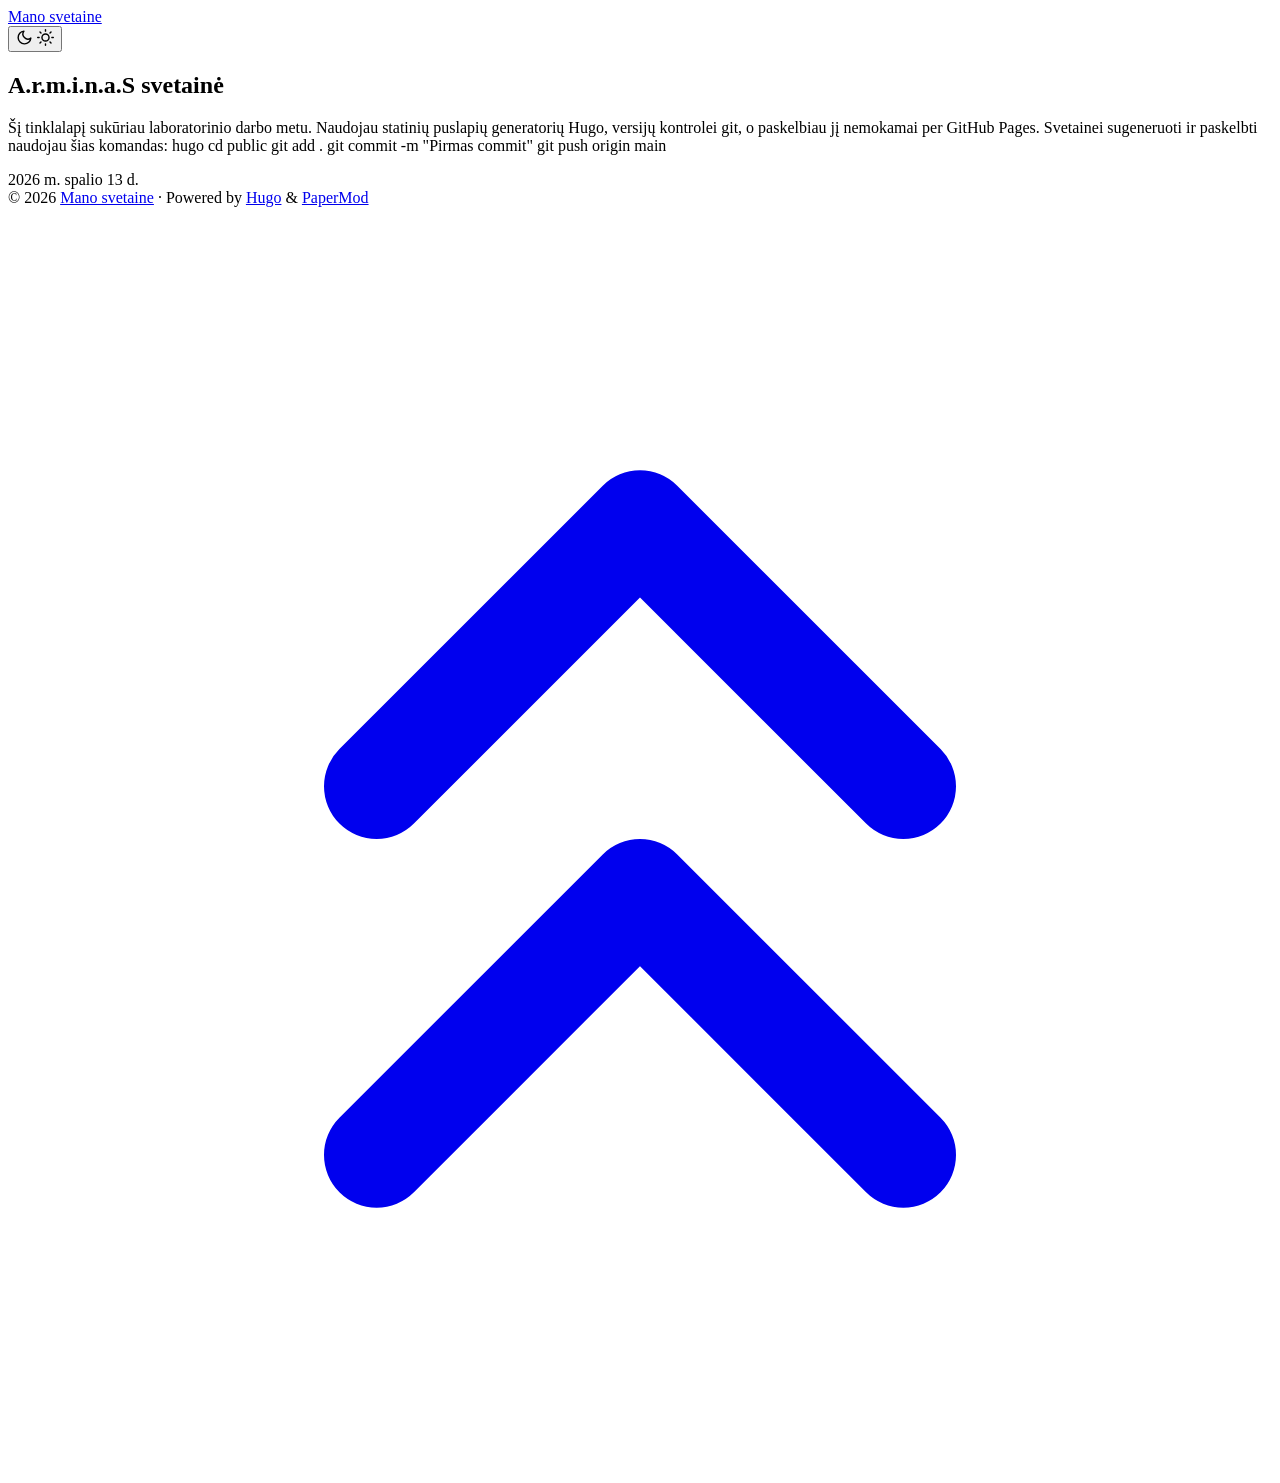
==== index.html @ 0894e8c7 "Pirmas commit" ====
<!DOCTYPE html>
<html lang="en" dir="auto" data-theme="auto">

<head>
	<meta name="generator" content="Hugo 0.167.0"><meta charset="utf-8">
<meta http-equiv="X-UA-Compatible" content="IE=edge">
<meta name="viewport" content="width=device-width, initial-scale=1, shrink-to-fit=no">
<meta name="robots" content="index, follow">
<title>Mano svetaine</title>

<meta name="description" content="">
<meta name="author" content="">
<link rel="canonical" href="https://A-r-m-i-n-a-S.github.io/">
<link crossorigin="anonymous" href="/assets/css/stylesheet.89ca4972ab5e6aaa05e9a0dae0c4bb64b26585bc79e36f5cf33614eea0283abe.css" integrity="sha256-icpJcqteaqoF6aDa4MS7ZLJlhbx5429c8zYU7qAoOr4=" rel="preload stylesheet" as="style">
<link rel="icon" href="https://A-r-m-i-n-a-S.github.io/favicon.ico">
<link rel="icon" type="image/png" sizes="16x16" href="https://A-r-m-i-n-a-S.github.io/favicon-16x16.png">
<link rel="icon" type="image/png" sizes="32x32" href="https://A-r-m-i-n-a-S.github.io/favicon-32x32.png">
<link rel="apple-touch-icon" href="https://A-r-m-i-n-a-S.github.io/apple-touch-icon.png">
<link rel="mask-icon" href="https://A-r-m-i-n-a-S.github.io/safari-pinned-tab.svg">
<meta name="theme-color" content="#2e2e33">
<meta name="msapplication-TileColor" content="#2e2e33">
<link rel="alternate" type="application/rss+xml" href="https://A-r-m-i-n-a-S.github.io/index.xml" title="rss">
<link rel="alternate" hreflang="en" href="https://A-r-m-i-n-a-S.github.io/">
<noscript>
    <style>
        #theme-toggle,
        .top-link {
            display: none;
        }

    </style>
    <style>
        @media (prefers-color-scheme: dark) {
            :root {
                --theme: rgb(29, 30, 32);
                --entry: rgb(46, 46, 51);
                --primary: rgb(218, 218, 219);
                --secondary: rgb(155, 156, 157);
                --tertiary: rgb(65, 66, 68);
                --content: rgb(196, 196, 197);
                --code-block-bg: rgb(46, 46, 51);
                --code-bg: rgb(55, 56, 62);
                --border: rgb(51, 51, 51);
                color-scheme: dark;
            }

            .list {
                background: var(--theme);
            }

            .toc {
                background: var(--entry);
            }
        }

    </style>
</noscript>
<script>
    if (localStorage.getItem("pref-theme") === "dark") {
        document.querySelector("html").dataset.theme = 'dark';
    } else if (localStorage.getItem("pref-theme") === "light") {
       document.querySelector("html").dataset.theme = 'light';
    } else if (window.matchMedia('(prefers-color-scheme: dark)').matches) {
        document.querySelector("html").dataset.theme = 'dark';
    } else {
        document.querySelector("html").dataset.theme = 'light';
    }

</script><meta property="og:url" content="https://A-r-m-i-n-a-S.github.io/">
  <meta property="og:site_name" content="Mano svetaine">
  <meta property="og:title" content="Mano svetaine">
  <meta property="og:locale" content="lt">
  <meta property="og:type" content="website">

  <meta name="twitter:card" content="summary">
  <meta name="twitter:title" content="Mano svetaine">

<script type="application/ld+json">
{
  "@context": "https://schema.org",
  "@type": "Organization",
  "name": "Mano svetaine",
  "url": "https://A-r-m-i-n-a-S.github.io/",
  "description": "",
  "logo": "https://A-r-m-i-n-a-S.github.io/favicon.ico",
  "sameAs": [
      
  ]
}
</script>
</head>
<body class="list" id="top">
    <header class="header">
    <nav class="header-nav">
        <div class="logo">
            <a href="https://A-r-m-i-n-a-S.github.io/" accesskey="h" title="Mano svetaine (Alt + H)">Mano svetaine</a>
            <div class="logo-switches">
                <button id="theme-toggle" class="theme-toggle" accesskey="t" title="(Alt + T)" aria-label="Toggle theme">
                    <svg class="moon" xmlns="http://www.w3.org/2000/svg" width="17" height="17" viewBox="0 0 24 24"
                        fill="none" stroke="currentColor" stroke-width="2" stroke-linecap="round"
                        stroke-linejoin="round">
                        <path d="M21 12.79A9 9 0 1 1 11.21 3 7 7 0 0 0 21 12.79z"></path>
                    </svg>
                    <svg class="sun" xmlns="http://www.w3.org/2000/svg" width="17" height="17" viewBox="0 0 24 24"
                        fill="none" stroke="currentColor" stroke-width="2" stroke-linecap="round"
                        stroke-linejoin="round">
                        <circle cx="12" cy="12" r="5"></circle>
                        <line x1="12" y1="1" x2="12" y2="3"></line>
                        <line x1="12" y1="21" x2="12" y2="23"></line>
                        <line x1="4.22" y1="4.22" x2="5.64" y2="5.64"></line>
                        <line x1="18.36" y1="18.36" x2="19.78" y2="19.78"></line>
                        <line x1="1" y1="12" x2="3" y2="12"></line>
                        <line x1="21" y1="12" x2="23" y2="12"></line>
                        <line x1="4.22" y1="19.78" x2="5.64" y2="18.36"></line>
                        <line x1="18.36" y1="5.64" x2="19.78" y2="4.22"></line>
                    </svg>
                </button>
            </div>
        </div>
        <ul id="menu" class="menu">
        </ul>
    </nav>
</header>
<main class="main"> 

<article class="first-entry"> 
  <header class="entry-header">
    <h2 class="entry-hint-parent">A.r.m.i.n.a.S svetainė
    </h2>
  </header>
  <div class="entry-content">
    <p>Šį tinklalapį sukūriau laboratorinio darbo metu. Naudojau statinių puslapių generatorių Hugo, versijų kontrolei git, o paskelbiau jį nemokamai per GitHub Pages.
Svetainei sugeneruoti ir paskelbti naudojau šias komandas:
hugo cd public git add . git commit -m &#34;Pirmas commit&#34; git push origin main </p>
  </div>
  <footer class="entry-footer">

<span title='2026-10-13 12:55:57 +0300 EEST'>2026 m. spalio 13 d.</span></footer>
  <a class="entry-link" aria-label="post link to A.r.m.i.n.a.S svetainė" href="https://A-r-m-i-n-a-S.github.io/posts/pirmas-postas/"></a>
</article>
    </main>
    
<footer class="footer">
        <span>&copy; 2026 <a href="https://A-r-m-i-n-a-S.github.io/">Mano svetaine</a></span> · 

    
    
    <span>
        Powered by
        <a href="https://gohugo.io/?utm_source=papermod" rel="noopener" target="_blank">Hugo</a> &
        <a href="https://github.com/adityatelange/hugo-PaperMod/" rel="noopener" target="_blank">PaperMod</a>
    </span>
</footer>
<a href="#top" id="top-link" class="top-link hidden" aria-label="go to top" title="Go to Top (Alt + G)" accesskey="g">
    <svg xmlns="http://www.w3.org/2000/svg" viewBox="0 0 24 24" fill="none" stroke="currentColor" stroke-width="2"
        stroke-linecap="round" stroke-linejoin="round" class="feather feather-chevrons-up">
        <polyline points="17 11 12 6 7 11"></polyline>
        <polyline points="17 18 12 13 7 18"></polyline>
    </svg>
</a>

<script>
    let menu = document.getElementById('menu');
    if (menu) {
        
        const scrollPosition = localStorage.getItem("menu-scroll-position");
        if (scrollPosition) {
            menu.scrollLeft = parseInt(scrollPosition, 10);
        }
        
        menu.onscroll = function () {
            localStorage.setItem("menu-scroll-position", menu.scrollLeft);
        }
    }

    document.querySelectorAll('a[href^="#"]').forEach(anchor => {
        anchor.addEventListener("click", function (e) {
            e.preventDefault();
            var id = this.getAttribute("href").substr(1);
            if (!window.matchMedia('(prefers-reduced-motion: reduce)').matches) {
                document.querySelector(`[id='${decodeURIComponent(id)}']`).scrollIntoView({
                    behavior: "smooth"
                });
            } else {
                document.querySelector(`[id='${decodeURIComponent(id)}']`).scrollIntoView();
            }
            if (id === "top") {
                history.replaceState(null, null, " ");
            } else {
                history.pushState(null, null, `#${id}`);
            }
        });
    });

</script>
<script>
    var toplink = document.getElementById("top-link");
    window.onscroll = function () {
        const scrollThreshold = window.innerHeight;
        if (document.body.scrollTop > scrollThreshold || document.documentElement.scrollTop > scrollThreshold) {
            toplink.classList.remove("hidden");
        } else {
            toplink.classList.add("hidden");
        }
    };

</script>
<script>
    document.getElementById("theme-toggle").addEventListener("click", () => {
        const html = document.querySelector("html");
        if (html.dataset.theme === "dark") {
            html.dataset.theme = 'light';
            localStorage.setItem("pref-theme", 'light');
        } else {
            html.dataset.theme = 'dark';
            localStorage.setItem("pref-theme", 'dark');
        }
    })

</script>
</body>

</html>
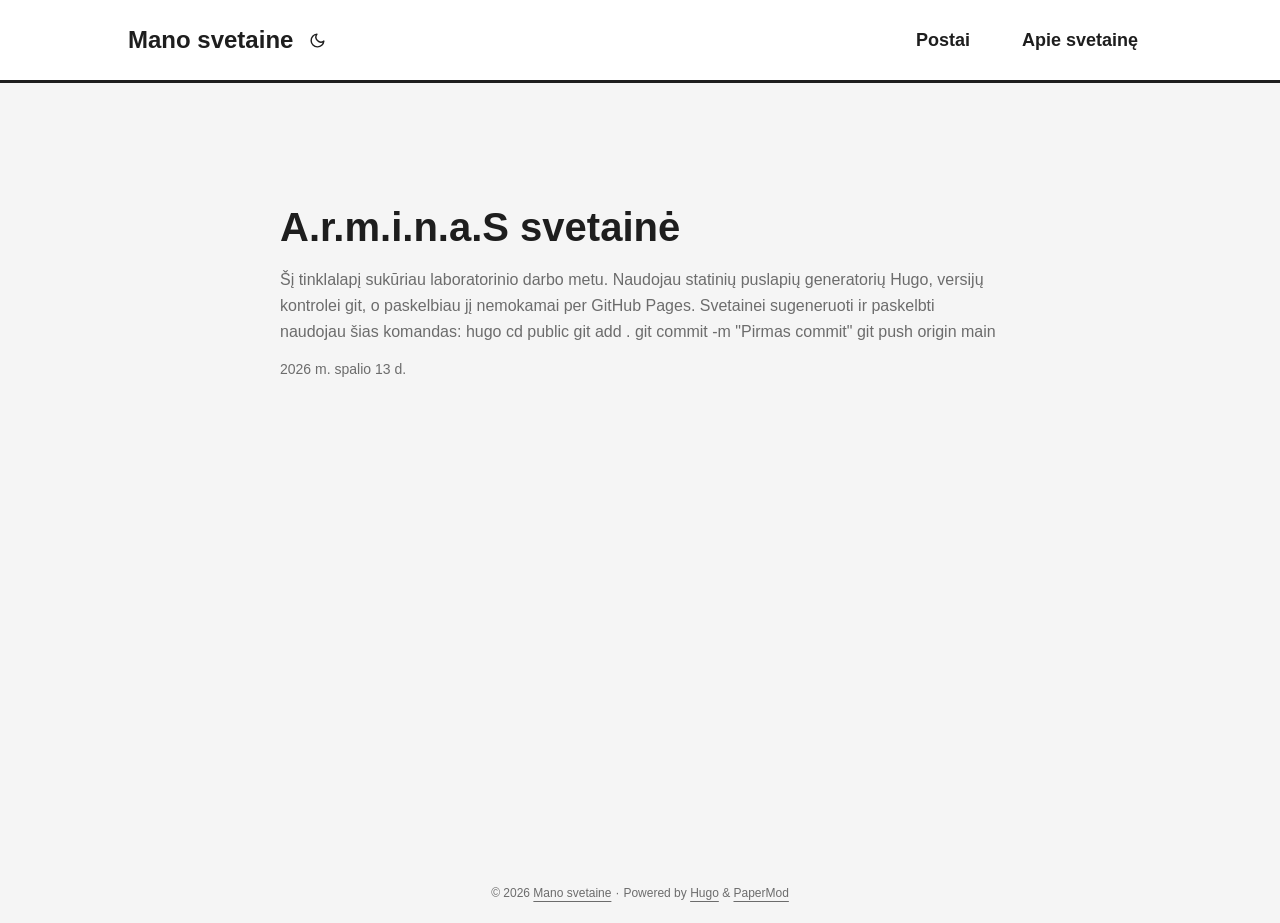
==== commit 6108872c: "Pridėta meniu juosta" ====
--- a/index.html
+++ b/index.html
@@ -11,7 +11,7 @@
 <meta name="description" content="">
 <meta name="author" content="">
 <link rel="canonical" href="https://A-r-m-i-n-a-S.github.io/">
-<link crossorigin="anonymous" href="/assets/css/stylesheet.89ca4972ab5e6aaa05e9a0dae0c4bb64b26585bc79e36f5cf33614eea0283abe.css" integrity="sha256-icpJcqteaqoF6aDa4MS7ZLJlhbx5429c8zYU7qAoOr4=" rel="preload stylesheet" as="style">
+<link crossorigin="anonymous" href="/assets/css/stylesheet.css" rel="preload stylesheet" as="style">
 <link rel="icon" href="https://A-r-m-i-n-a-S.github.io/favicon.ico">
 <link rel="icon" type="image/png" sizes="16x16" href="https://A-r-m-i-n-a-S.github.io/favicon-16x16.png">
 <link rel="icon" type="image/png" sizes="32x32" href="https://A-r-m-i-n-a-S.github.io/favicon-32x32.png">
@@ -118,6 +118,16 @@
             </div>
         </div>
         <ul id="menu" class="menu">
+            <li>
+                <a href="https://A-r-m-i-n-a-S.github.io/posts/" title="Postai">
+                    <span>Postai</span>
+                </a>
+            </li>
+            <li>
+                <a href="https://A-r-m-i-n-a-S.github.io/about/" title="Apie svetainę">
+                    <span>Apie svetainę</span>
+                </a>
+            </li>
         </ul>
     </nav>
 </header>
--- a/assets/css/stylesheet.css
+++ b/assets/css/stylesheet.css
@@ -0,0 +1,7 @@
+/*
+  PaperMod v8+
+  License: MIT https://github.com/adityatelange/hugo-PaperMod/blob/master/LICENSE
+  Copyright (c) 2020 nanxiaobei and adityatelange
+  Copyright (c) 2021-2026 adityatelange
+*/
+:root{--gap:24px;--content-gap:20px;--nav-width:1024px;--main-width:720px;--header-height:60px;--footer-height:60px;--radius:8px;--theme:rgb(255, 255, 255);--entry:rgb(255, 255, 255);--primary:rgb(30, 30, 30);--secondary:rgb(108, 108, 108);--tertiary:rgb(214, 214, 214);--content:rgb(31, 31, 31);--code-block-bg:rgb(28, 29, 33);--code-bg:rgb(245, 245, 245);--border:rgb(238, 238, 238);color-scheme:light}:root[data-theme=dark]{--theme:rgb(29, 30, 32);--entry:rgb(46, 46, 51);--primary:rgb(218, 218, 219);--secondary:rgb(155, 156, 157);--tertiary:rgb(65, 66, 68);--content:rgb(196, 196, 197);--code-block-bg:rgb(46, 46, 51);--code-bg:rgb(55, 56, 62);--border:rgb(51, 51, 51);color-scheme:dark}.list{background:var(--code-bg)}[data-theme=dark] .list{background:var(--theme)}*,::after,::before{box-sizing:border-box}html{-webkit-tap-highlight-color:transparent;overflow-y:scroll;-webkit-text-size-adjust:100%;text-size-adjust:100%}a,button,body,h1,h2,h3,h4,h5,h6{color:var(--primary)}body{font-family:-apple-system,BlinkMacSystemFont,segoe ui,Roboto,Oxygen,Ubuntu,Cantarell,open sans,helvetica neue,sans-serif;font-size:18px;line-height:1.6;word-break:break-word;background:var(--theme)}article,aside,figcaption,figure,footer,header,hgroup,main,nav,section,table{display:block}h1,h2,h3,h4,h5,h6{line-height:1.2}h1,h2,h3,h4,h5,h6,p{margin-top:0;margin-bottom:0}ul{padding:0}a{text-decoration:none}body,figure,ul{margin:0}table{width:100%;border-collapse:collapse;border-spacing:0;overflow-x:auto;word-break:keep-all}button,input,textarea{padding:0;font:inherit;background:0 0;border:0}input,textarea{outline:0}button,input[type=button],input[type=submit]{cursor:pointer}input:-webkit-autofill,textarea:-webkit-autofill{box-shadow:0 0 0 50px var(--theme)inset}img{display:block;max-width:100%}.not-found{position:absolute;left:0;right:0;display:flex;align-items:center;justify-content:center;height:80%;font-size:160px;font-weight:700}.archive-posts{width:100%;font-size:16px}.archive-year{margin-top:40px}.archive-year:not(:last-of-type){border-bottom:2px solid var(--border)}.archive-month{display:flex;align-items:flex-start;padding:10px 0}.archive-month-header{margin:25px 0;width:200px}.archive-month:not(:last-of-type){border-bottom:1px solid var(--border)}.archive-entry{position:relative;padding:5px;margin:10px 0}.archive-entry-title{margin:5px 0;font-weight:400}.archive-count,.archive-meta{color:var(--secondary);font-size:14px}.footer,.top-link{font-size:12px;color:var(--secondary)}.footer{max-width:calc(var(--main-width) + var(--gap) * 2);margin:auto;padding:calc((var(--footer-height) - var(--gap))/2)var(--gap);text-align:center;line-height:24px}.footer span{margin-inline-start:1px;margin-inline-end:1px}.footer span:last-child{white-space:nowrap}.footer a{color:inherit;text-underline-offset:.25rem;text-decoration:underline}.top-link{position:fixed;bottom:4rem;right:2rem;z-index:99;background:var(--tertiary);width:2.5rem;height:2.5rem;padding:10px;border-radius:64px;transition:visibility .3s,opacity .3s cubic-bezier(.4,0,1,1)}.hidden{visibility:hidden;opacity:0}.top-link,.top-link svg{filter:drop-shadow(0 0 0 var(--theme))}.footer a:hover,.top-link:hover{color:var(--primary)}.header-nav{display:flex;flex-wrap:wrap;justify-content:space-between;max-width:calc(var(--nav-width) + var(--gap) * 2);margin:auto;line-height:var(--header-height);padding:0 var(--gap);column-gap:var(--gap)}.header-nav a{display:block}.logo,.menu{display:flex}.logo{align-items:center;column-gap:.55rem;flex-wrap:wrap}.logo a{font-size:24px;font-weight:700;display:flex;align-items:center;column-gap:.55rem}.logo a img,.logo a svg{pointer-events:none;border-radius:6px}.theme-toggle{padding:0 .4rem}[data-theme=dark] .moon{display:none}[data-theme=light] .sun{display:none}.logo-switches{display:inline-flex;gap:.4rem;align-items:inherit;min-height:stretch;flex-wrap:inherit}.logo-switches>*{min-height:inherit;align-items:center;display:inline-flex}.nav-sep{color:var(--secondary)}.lang-menu *{display:inherit;min-height:inherit;align-items:inherit}.lang-menu a{font-size:1rem;font-weight:500;padding:0 .4rem;display:inline-flex}.menu{list-style:none;word-break:keep-all;overflow-x:auto;white-space:nowrap;column-gap:var(--gap)}.menu a{font-size:16px}.menu .active{font-weight:500;text-decoration:underline;text-underline-offset:.3rem;text-decoration-thickness:2px}.main{position:relative;min-height:calc(100vh - var(--header-height) - var(--footer-height));max-width:calc(var(--main-width) + var(--gap) * 2);margin:auto;padding:var(--gap)}.page-header h1{font-size:40px}.pagination{display:flex}.pagination a{color:var(--theme);font-size:13px;line-height:36px;background:var(--primary);border-radius:calc(36px/2);padding:0 16px}.pagination .next{margin-inline-start:auto}.social-icons a{display:inline-flex;padding:10px}.social-icons a svg{height:26px;width:26px}code{direction:ltr}div.highlight,pre{position:relative}.copy-code{display:none;position:absolute;top:4px;right:4px;color:rgba(255,255,255,.8);background:rgba(78,78,78,.8);border-radius:var(--radius);padding:0 5px;font-size:14px;user-select:none}div.highlight:hover .copy-code,pre:hover .copy-code{display:block}.md-content h3,.md-content h4,.md-content h5,.md-content h6{margin:24px 0 16px}.md-content h1{margin:40px auto 32px;font-size:40px}.md-content h2{margin:32px auto 24px;font-size:32px}.md-content h3{font-size:24px}.md-content h4{font-size:16px}.md-content h5{font-size:14px}.md-content h6{font-size:12px}.md-content a:not(.anchor){text-underline-offset:.3rem;text-decoration:underline}.md-content del{text-decoration:line-through}.md-content dl:not(:last-child),.md-content ol:not(:last-child),.md-content p:not(:last-child),.md-content figure:not(:last-child),.md-content ul:not(:last-child){margin-bottom:var(--content-gap)}.md-content ol,.md-content ul{padding-inline-start:1.25rem}.md-content li{margin-top:.3rem}.md-content li p{margin-bottom:0}.md-content dl{display:flex;flex-wrap:wrap;margin:0}.md-content dt{width:25%;font-weight:700}.md-content dd{width:75%;margin-inline-start:0;padding-inline-start:10px}.md-content dd~dd,.md-content dt~dt{margin-top:10px}.md-content table{margin-bottom:var(--content-gap)}.md-content table th,.md-content table:not(.highlighttable,.highlight table,.gist .highlight) td{min-width:80px;padding:6px 13px;line-height:1.5;border:1px solid var(--border)}.md-content table th{text-align:start}.md-content table:not(.highlighttable) td code:only-child{margin:auto 0}.md-content .highlight table{border-radius:var(--radius)}.md-content .highlight:not(table){margin-bottom:var(--content-gap);background:var(--code-block-bg)!important;border-radius:var(--radius);direction:ltr}.md-content li>.highlight{margin-inline-end:0}.md-content ul pre{margin-inline-start:calc(var(--gap) * -2)}.md-content .highlight pre{margin:0}.md-content .highlighttable{table-layout:fixed}.md-content .highlighttable td:first-child{width:40px}.md-content .highlighttable td .linenodiv{padding-inline-end:0!important}.md-content .highlighttable td .highlight,.md-content .highlighttable td .linenodiv pre{margin-bottom:0}.post-content code{padding:.2rem .3rem;font-size:.78em;line-height:1.5;background:var(--code-bg);border-radius:.2rem}.md-content pre code{display:grid;margin:auto 0;padding:10px;color:#d5d5d6;background:var(--code-block-bg)!important;border-radius:var(--radius);overflow-x:auto;word-break:break-all}.md-content blockquote{margin:1rem 0;padding-inline-start:1rem;border-inline-start:.3rem solid var(--content)}.md-content hr{margin:30px 0;height:2px;background:var(--tertiary);border:0}.md-content iframe{max-width:100%}.md-content img{border-radius:var(--radius);margin:1rem 0}.md-content img[src*="#center"]{margin:1rem auto}.md-content figure.align-center{text-align:center}.md-content figure>figcaption{color:var(--primary);font-size:16px;font-weight:700;margin:8px 0 16px}.md-content figure>figcaption>p{color:var(--secondary);font-size:14px;font-weight:400}.md-content h1:hover .anchor,.md-content h2:hover .anchor,.md-content h3:hover .anchor,.md-content h4:hover .anchor,.md-content h5:hover .anchor,.md-content h6:hover .anchor{display:inline-flex;color:var(--secondary);margin-inline-start:.5em;font-weight:500;user-select:none}.anchor:hover{color:var(--content)!important}.md-content img.in-text{display:inline;margin:auto}mark{border-radius:2px;padding:0 2px}audio{display:block;width:100%;border:1px solid var(--border);border-radius:var(--radius);overflow:hidden;height:2.5rem;margin-bottom:var(--content-gap)}audio::-webkit-media-controls-enclosure{border-radius:0}video{border:1px solid var(--code-bg);border-radius:var(--radius);max-width:100%}.first-entry{position:relative;display:flex;flex-direction:column;justify-content:center;min-height:320px;margin:var(--gap)0 calc(var(--gap) * 2)}.first-entry .entry-header{overflow:hidden;display:-webkit-box;-webkit-box-orient:vertical;-webkit-line-clamp:3}.first-entry .entry-header h1{font-size:34px;line-height:1.3}.first-entry .entry-header h2{font-size:40px}.first-entry .entry-content{margin:14px 0;font-size:16px;-webkit-line-clamp:3}.first-entry .entry-footer{font-size:14px}.home-info .entry-content{--content-gap:0.5rem;-webkit-line-clamp:unset;margin:0}.home-info .social-icons a:first-of-type{padding-inline-start:0}.post-entry{position:relative;margin-bottom:var(--gap);padding:var(--gap);background:var(--entry);border-radius:var(--radius);transition:transform .25s ease;border:1px solid var(--border)}.post-entry:hover,.post-entry:focus-within{transform:translateY(-2px);border-color:var(--tertiary)}.tag-entry .entry-cover{display:none}.entry-header h2{font-size:24px;line-height:1.3}.entry-content{margin:8px 0;color:var(--secondary);font-size:14px;line-height:1.6;overflow:hidden;display:-webkit-box;-webkit-box-orient:vertical;-webkit-line-clamp:2}.home-info .entry-content p{margin-block-start:1em;margin-block-end:1em}.entry-footer{color:var(--secondary);font-size:13px}.entry-link{position:absolute;left:0;right:0;top:0;bottom:0;border-radius:var(--radius)}.entry-hint{color:var(--secondary)}.entry-hint-parent{display:flex;justify-content:space-between}.entry-cover{font-size:14px;margin-bottom:var(--gap);text-align:center;display:flex;flex-direction:column;gap:.5rem}.entry-cover img{border-radius:var(--radius);width:100%;height:auto}.entry-cover a{text-underline-offset:.3rem;text-decoration:underline}.page-header,.post-header{margin:24px auto var(--content-gap)}.post-title{font-size:40px}.post-description{margin-top:10px}.post-meta{margin-top:5px}.post-meta,.breadcrumbs{color:var(--secondary);font-size:14px}.breadcrumbs{display:flex;flex-wrap:wrap;align-items:center;gap:.2rem}.breadcrumbs a{font-size:16px}.breadcrumbs svg{height:1em}.i18n_list{display:inline-flex}.post-meta .i18n_list li{list-style:none;margin:auto 3px}.post-meta a,.toc a:hover{text-underline-offset:.3rem;text-decoration:underline}.post-meta a{color:var(--secondary);text-decoration-style:dotted}details.toc{margin-bottom:var(--content-gap);background:var(--code-bg);border-radius:var(--radius);border:1px solid var(--border)}[data-theme=dark] details.toc{background:var(--entry)}details.toc summary{padding:.3rem 1.2rem;border-radius:var(--radius)}details summary{cursor:pointer;display:list-item;width:100%;margin-inline-start:0;user-select:none}details .title{display:inline;font-weight:500;margin-inline-start:.2rem}details{interpolate-size:allow-keywords}details::details-content{height:0;opacity:0;overflow:clip;transition:height 150ms ease,opacity 150ms ease,content-visibility 150ms allow-discrete}details[open]::details-content{height:auto;opacity:1}details .inner{margin:0 2.4rem;padding-bottom:.6rem}details li ul{margin-inline-start:var(--gap)}.post-content{color:var(--content);margin:30px 0}.post-footer{margin-top:var(--content-gap)}.post-footer>*{margin-bottom:10px}.post-tags{display:flex;flex-wrap:wrap;gap:10px}.post-tags li{display:inline-block}.post-tags a,.share-buttons,.paginav{border-radius:var(--radius);background:var(--code-bg);border:1px solid var(--border)}.post-tags a{display:block;padding:0 14px;color:var(--secondary);font-size:14px;line-height:34px;background:var(--code-bg)}.post-tags a:hover,.paginav a:hover{background:var(--border)}.share-buttons{padding:10px;display:flex;justify-content:center;overflow-x:auto;gap:10px}.share-buttons li,.share-buttons a{display:inline-flex}.share-buttons a:not(:last-of-type){margin-inline-end:12px}.paginav{display:flex;line-height:1.2}.paginav .title{letter-spacing:1px;text-transform:uppercase;font-size:.8rem;color:var(--secondary)}.paginav a{width:50%;display:flex;flex-direction:column;gap:.5rem;padding:.8rem;border-radius:var(--radius)}.paginav span:hover:not(.title){text-underline-offset:.2rem;text-decoration:underline}.paginav .next{margin-inline-start:auto;text-align:right}[dir=rtl] .paginav .next{text-align:left}h1>a>svg{display:inline}.buttons,.main .profile{display:flex;justify-content:center}.main .profile{align-items:center;min-height:calc(100vh - var(--header-height) - var(--footer-height) - (var(--gap) * 2));text-align:center}.profile .profile_inner{display:flex;flex-direction:column;align-items:center;gap:1rem}.profile img{border-radius:50%}.buttons{flex-wrap:wrap;max-width:400px;gap:1rem}.button{background:var(--tertiary);border-radius:var(--radius);padding:.4rem .8rem}.searchbox input{padding:4px 10px;width:100%;color:var(--primary);font-weight:700;border:2px solid var(--tertiary);border-radius:var(--radius)}.searchResults li{list-style:none;border-radius:var(--radius);padding:10px 15px;position:relative;font-weight:500;display:flex;align-items:center;justify-content:space-between;background:var(--entry);transition:transform .25s ease;border:1px solid var(--border)}.searchResults{margin:var(--content-gap)0;width:100%;display:flex;flex-direction:column;gap:10px}.searchResults li:hover,.searchResults li:focus-within{transform:translateY(-2px);border-color:var(--tertiary)}.searchResults li .entry-link:focus{outline:2px solid var(--secondary);outline-offset:-2px}.terms-tags{display:flex;flex-wrap:wrap;gap:1em;margin-top:var(--content-gap)}.terms-tags li{display:inline-block;font-weight:500}.terms-tags a{display:block;padding:4px 10px;background:var(--tertiary);border-radius:var(--radius);transition:transform .1s}.bg{color:#cad3f5;background-color:#24273a}.chroma{color:#cad3f5;background-color:#24273a}.chroma .err{color:#ed8796}.chroma .lnlinks{outline:none;text-decoration:none;color:inherit}.chroma .lntd{vertical-align:top;padding:0;margin:0;border:0}.chroma .lntable{border-spacing:0;padding:0;margin:0;border:0}.chroma .hl{background-color:#474733}.chroma .lnt{white-space:pre;-webkit-user-select:none;user-select:none;margin-right:.4em;padding:0 .4em;color:#8087a2}.chroma .ln{white-space:pre;-webkit-user-select:none;user-select:none;margin-right:.4em;padding:0 .4em;color:#8087a2}.chroma .line{display:flex}.chroma .k{color:#c6a0f6}.chroma .kc{color:#f5a97f}.chroma .kd{color:#ed8796}.chroma .kn{color:#8bd5ca}.chroma .kp{color:#c6a0f6}.chroma .kr{color:#c6a0f6}.chroma .kt{color:#ed8796}.chroma .na{color:#8aadf4}.chroma .nb{color:#91d7e3}.chroma .bp{color:#91d7e3}.chroma .nc{color:#eed49f}.chroma .no{color:#eed49f}.chroma .nd{color:#8aadf4;font-weight:700}.chroma .ni{color:#8bd5ca}.chroma .ne{color:#f5a97f}.chroma .nf{color:#8aadf4}.chroma .fm{color:#8aadf4}.chroma .nl{color:#91d7e3}.chroma .nn{color:#f5a97f}.chroma .py{color:#f5a97f}.chroma .nt{color:#c6a0f6}.chroma .nv{color:#f4dbd6}.chroma .vc{color:#f4dbd6}.chroma .vg{color:#f4dbd6}.chroma .vi{color:#f4dbd6}.chroma .vm{color:#f4dbd6}.chroma .s{color:#a6da95}.chroma .sa{color:#ed8796}.chroma .sb{color:#a6da95}.chroma .sc{color:#a6da95}.chroma .dl{color:#8aadf4}.chroma .sd{color:#6e738d}.chroma .s2{color:#a6da95}.chroma .se{color:#8aadf4}.chroma .sh{color:#6e738d}.chroma .si{color:#a6da95}.chroma .sx{color:#a6da95}.chroma .sr{color:#8bd5ca}.chroma .s1{color:#a6da95}.chroma .ss{color:#a6da95}.chroma .m{color:#f5a97f}.chroma .mb{color:#f5a97f}.chroma .mf{color:#f5a97f}.chroma .mh{color:#f5a97f}.chroma .mi{color:#f5a97f}.chroma .il{color:#f5a97f}.chroma .mo{color:#f5a97f}.chroma .o{color:#91d7e3;font-weight:700}.chroma .ow{color:#91d7e3;font-weight:700}.chroma .c{color:#6e738d;font-style:italic}.chroma .ch{color:#6e738d;font-style:italic}.chroma .cm{color:#6e738d;font-style:italic}.chroma .c1{color:#6e738d;font-style:italic}.chroma .cs{color:#6e738d;font-style:italic}.chroma .cp{color:#6e738d;font-style:italic}.chroma .cpf{color:#6e738d;font-weight:700;font-style:italic}.chroma .gd{color:#ed8796;background-color:#363a4f}.chroma .ge{font-style:italic}.chroma .gr{color:#ed8796}.chroma .gh{color:#f5a97f;font-weight:700}.chroma .gi{color:#a6da95;background-color:#363a4f}.chroma .gs{font-weight:700}.chroma .gu{color:#f5a97f;font-weight:700}.chroma .gt{color:#ed8796}.chroma .gl{text-decoration:underline}.chroma{background-color:unset!important}.chroma .hl{display:flex}.chroma .lnt{padding:0 0 0 12px}.highlight pre.chroma code{padding:8px 0}.highlight pre.chroma .line .cl,.chroma .ln{padding:0 10px}.chroma .lntd:last-of-type{width:100%}@media screen and (max-width:768px){:root{--gap:14px}.profile img{transform:scale(.85)}.first-entry{min-height:260px}.archive-month{flex-direction:column}.archive-year{margin-top:20px}.footer{padding:calc((var(--footer-height) - var(--gap) - 10px)/2)var(--gap)}}@media screen and (max-width:900px){.list .top-link{transform:translateY(-5rem)}}@media screen and (max-width:340px){.share-buttons{justify-content:unset}}@media(prefers-reduced-motion){.terms-tags a:active,.button:active,.post-entry:active,.top-link,.searchResults .focus,.searchResults li:active{transform:none}}.header{background:var(--entry);border-bottom:3px solid var(--primary);padding:4px 0}#menu a{padding:6px 14px;border-radius:8px;font-weight:600;font-size:18px;transition:background .2s,color .2s}#menu a:hover{background:var(--primary);color:var(--theme)}#menu .active{background:var(--primary);color:var(--theme);border-bottom:none}
